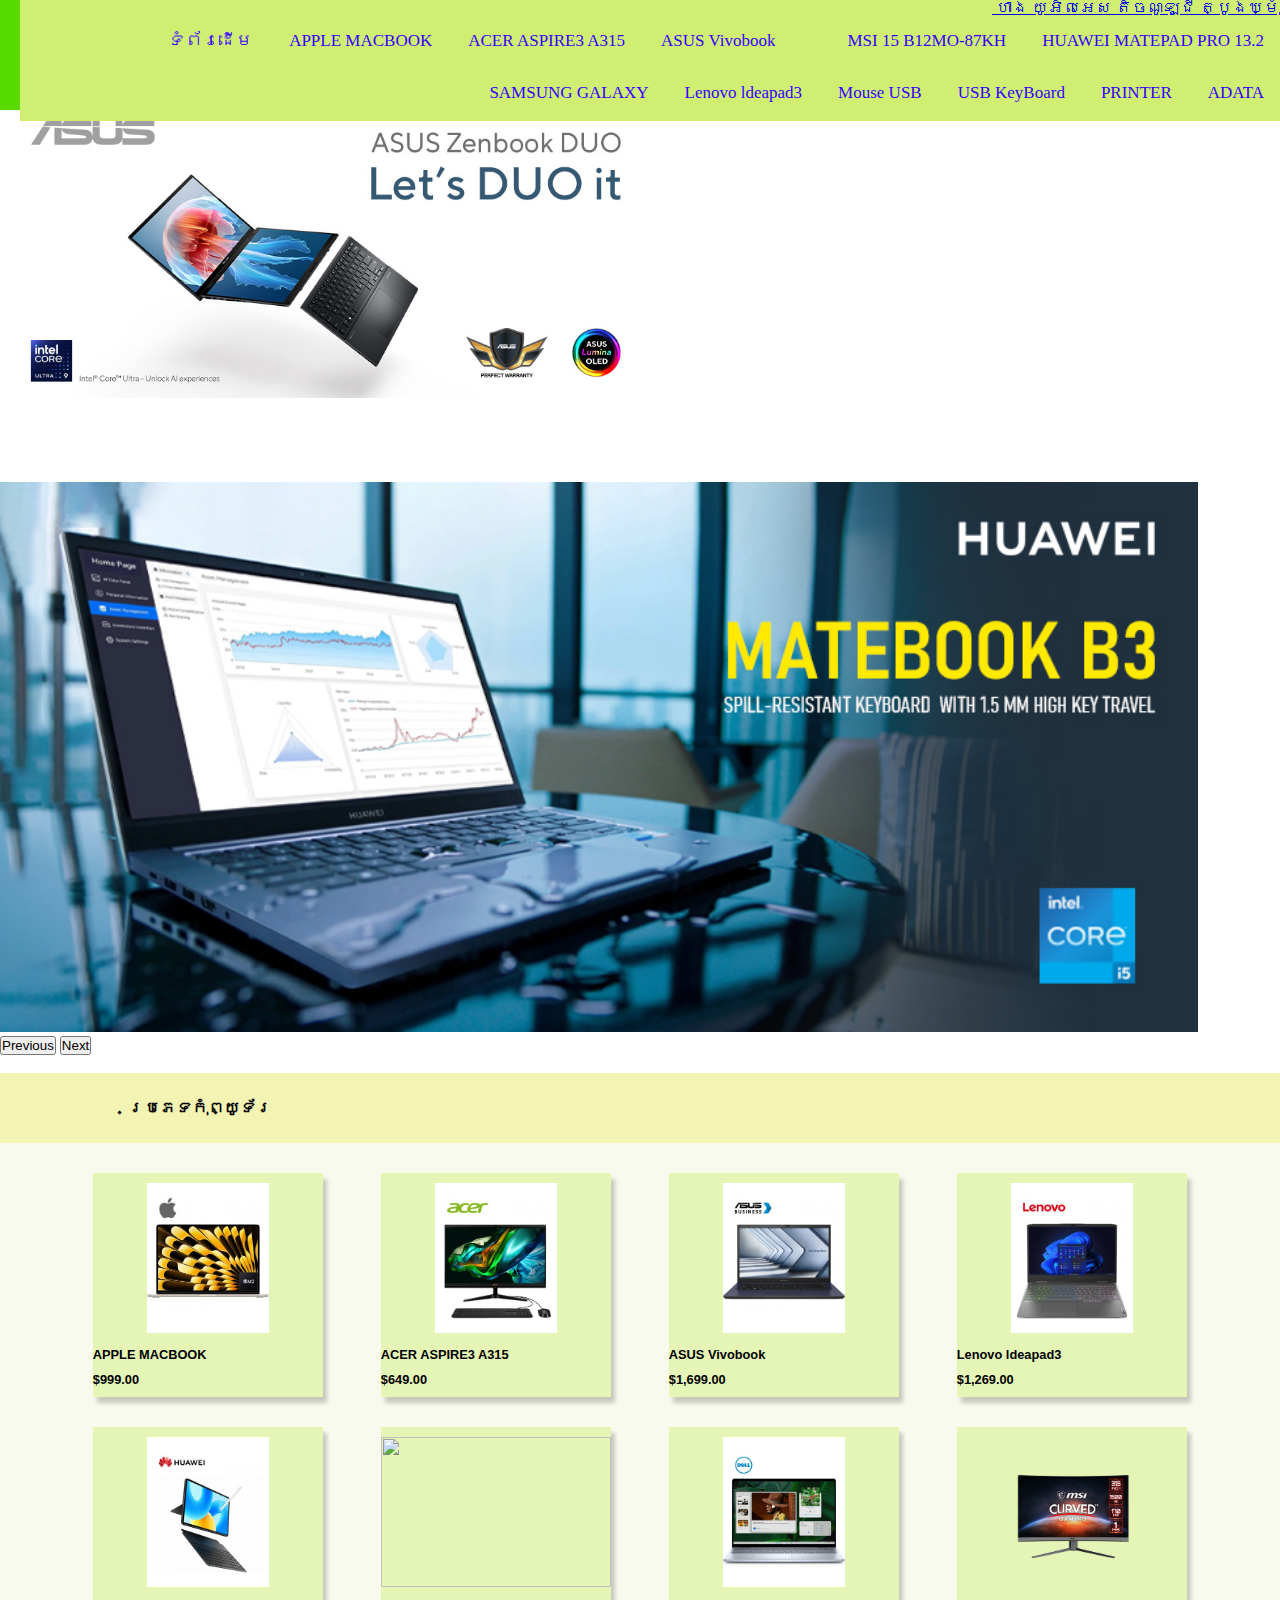
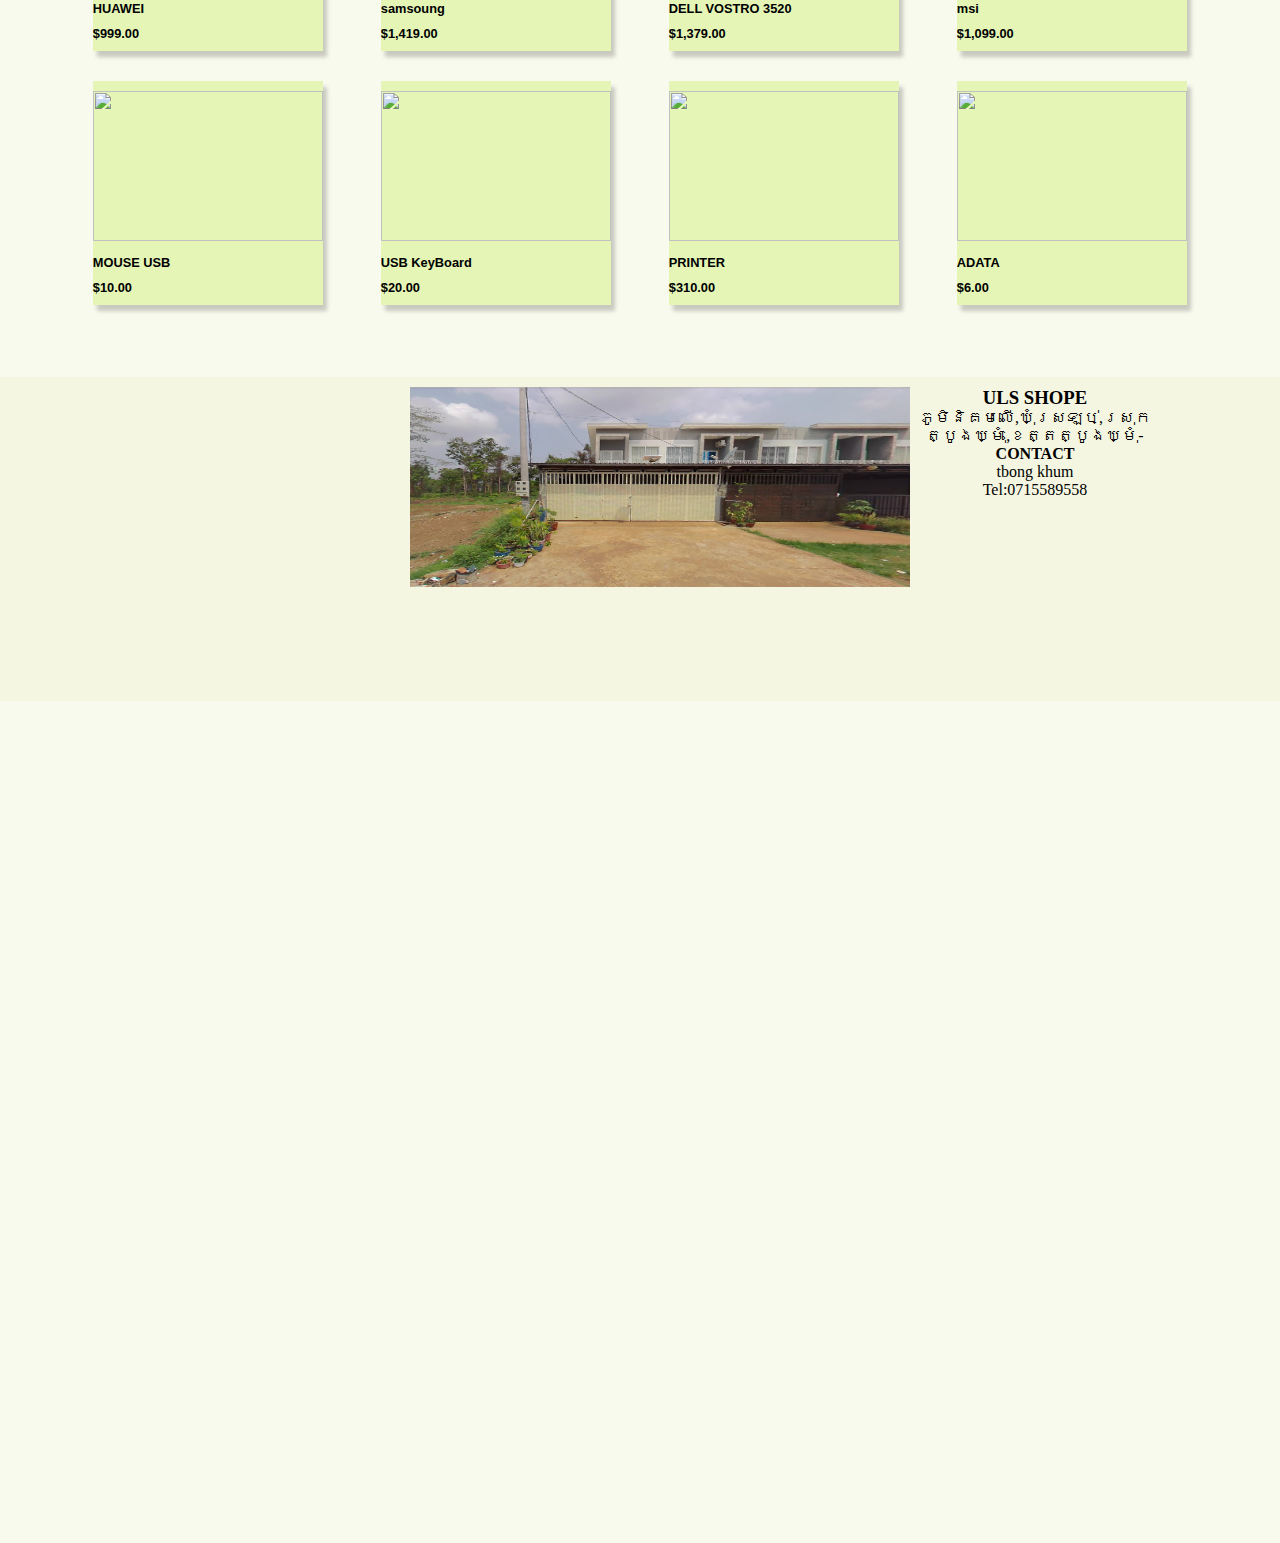
==== index.html @ 61cc7951 "Add files via upload" ====
<!DOCTYPE html>
<html lang="en">
<head>
    <meta charset="UTF-8">
    <meta http-equiv="X-UA-Compatible" content="IE=edge">
    <meta name="viewport" content="width=device-width, initial-scale=1.0">
    <title>Home Page</title>
    <link href="https://cdn.jsdelivr.net/npm/bootstrap@5.2.0/dist/css/bootstrap.min.css" rel="stylesheet" integrity="sha384-gH2yIJqKdNHPEq0n4Mqa/HGKIhSkIHeL5AyhkYV8i59U5AR6csBvApHHNl/vI1Bx" crossorigin="anonymous">
    <link rel="stylesheet" href="css_Home.css">
</head>
<body>
   <nav class="navbar navbar-expand-lg bg-light mb-2" id="body_nav">
  <div class="container-fluid">
    <a class="navbar-brand" href="Home.html"​​​ style="font-family: 'Khmer OS Muol Light';"><img height="40px" src="Image/HHH.jpg"   alt=""> ហាង យូអិលអេស តិចណូឡូជី  ត្បូងឃ្មុំ</a>
    <!-- <button class="navbar-toggler" type="button" data-bs-toggle="collapse" data-bs-target="#navbarSupportedContent" aria-controls="navbarSupportedContent" aria-expanded="false" aria-label="Toggle navigation">
      <span class="navbar-toggler-icon"></span>
    </button> -->
    <div class="collapse navbar-collapse" id="navbarSupportedContent">
      <ul class="navbar-nav me-auto mb-2 mb-lg-0"​ style="font-family: 'Khmer OS Battambang';">
        <li class="nav-item">
            <a class="nav-link" href="Home.html">ទំព័រដើម </a>
          </li>
        <li class="nav-item">
          <a class="nav-link" href="Products.html">APPLE MACBOOK </a>
        </li>
        <li class="nav-item">
            <a class="nav-link" href="acer.html">ACER ASPIRE3 A315</a>
          </li>
        
        <li class="nav-item">
            <a class="nav-link" href="asus.html">ASUS Vivobook</a>
          </li>
          <li class="nav-item">
            <a class="nav-link" href="Indexw/Page.2.html"></a>
          </li>
          <li class="nav-item">
            <a class="nav-link" href="msi.html">MSI 15 B12MO-87KH</a>
          </li>
          <li class="nav-item">
            <a class="nav-link" href="huawei.html">HUAWEI MATEPAD PRO 13.2</a>
          </li>
          <li class="nav-item">
            <a class="nav-link" href="samsung.html">SAMSUNG GALAXY</a>
          </li>
          <li class="nav-item">
            <a class="nav-link" href="lenovo.html">Lenovo ldeapad3</a>
          </li>
          <li class="nav-item">
            <a class="nav-link" href="mouse.html">Mouse USB</a>
          </li>
          <li class="nav-item">
            <a class="nav-link" href="usbandkeyboard.html">USB KeyBoard</a>
          </li>
          <li class="nav-item">
            <a class="nav-link" href="Printer.html">PRINTER</a>
          </li>
        </li>
        <li class="nav-item">
          <a class="nav-link" href="adata.html"> ADATA</a>
        </li>
    </div>
  </div>
</nav>
    <div class="container">
        <div id="carouselExampleIndicators" class="carousel slide" data-bs-ride="true">
            <div class="carousel-indicators">
              <button type="button" data-bs-target="#carouselExampleIndicators" data-bs-slide-to="0" class="active" aria-current="true" aria-label="Slide 1"></button>
              <button type="button" data-bs-target="#carouselExampleIndicators" data-bs-slide-to="1" aria-label="Slide 2"></button>
              <button type="button" data-bs-target="#carouselExampleIndicators" data-bs-slide-to="2" aria-label="Slide 3"></button>
            </div>
            <div class="carousel-inner">
              <div class="carousel-item active">
                <img src="Slide/asus.jpg" class="d-block w-100 slide" alt="..." height=300px">
              </div>
              <div class="carousel-item active">
                <img src="Slide/bt.jpg" class="d-block w-100 slide" alt="..." height="550px">
              </div>
              
            <button class="carousel-control-prev" type="button" data-bs-target="#carouselExampleIndicators" data-bs-slide="prev">
              <span class="carousel-control-prev-icon" aria-hidden="true"></span>
              <span class="visually-hidden">Previous</span>
            </button>
            <button class="carousel-control-next" type="button" data-bs-target="#carouselExampleIndicators" data-bs-slide="next">
              <span class="carousel-control-next-icon" aria-hidden="true"></span>
              <span class="visually-hidden">Next</span>
            </button>
          </div>
    </div>
    <br>
    <div class="body_all">
        
        <div class="Buttom">
            <div class="mide">
                <div class="mide_all">
                    <h1  style="font-family: Khmer os siemreab;">ប្រភេទកុំព្យូទ័រ</h1>
                
                </div>
            </div>
            <div class="Buttom_all">
                <ul>
                    <li>
                        <div class="mul">
                            <div class="in">
                                <img src="macbook/m2.jpg" alt="">
                               
                            <div class="on">
                                <h1>APPLE MACBOOK</h1>
                                <h2>$999.00</h2>
                                
                                </p>
                               
                        </div>
                    </li>

                    <li>
                        <div class="mul">
                            <div class="in">
                                <img src="acer/a2.jpg" alt="">
                               
                            <div class="on">
                                <h1>ACER ASPIRE3 A315</h1>
                                <h2>$649.00 </h2>
                                
                                
                        </div>
                    </li>
                    <li>
                        <div class="mul">
                            <div class="in">
                                <img src="asus/s5.jpg" alt="">
                               
                            <div class="on">
                                <h1>ASUS Vivobook</h1>
                                <h2>$1,699.00</h2>
                                
                                
                        </div>
                    </li>
                    <li>
                        <div class="mul">
                            <div class="in">
                                <img src="lenovo/n4.jpg" alt="">
                               
                            <div class="on">
                                <h1>Lenovo ldeapad3</h1>
                                <h2>$1,269.00   </h2>
                               
                                </p>
                               
                        </div>
                    </li>
                </ul>
        </div>
        <div class="Buttom_all">
            <ul>
                <li>
                    <div class="mul">
                        <div class="in">
                            <img src="huawei/v4.jpg" alt="">
                        
                        <div class="on">
                            <h1>HUAWEI</h1>
                            <h2> $999.00   </h2>
                            
                    </div>
                </li>

                <li>
                    <div class="mul">
                        <div class="in">
                            <img src="samsung/u4.jpg" alt="">
                            
                        <div class="on">
                            <h1>samsoung</h1>
                            <h2>$1,419.00</h2>
                                                     </p>
                            
                    </div>
                </li>
                <li>
                    <div class="mul">
                        <div class="in">
                            <img src="Dell/d8.jpg" alt="">
                            
                        <div class="on">
                            <h1>DELL VOSTRO 3520</h1>
                            <h2>$1,379.00
                            </h2>
                           
                            
                    </div>
                </li>
                <li>
                    <div class="mul">
                        <div class="in">
                            <img src="msi/o3.png" alt="">
                            
                        <div class="on">
                            <h1>msi</h1>
                            <h2>$1,099.00                            </h2>
                           
                            
                        </div>
                    </div>
                </li>
                                 
            </ul>
    </div>
    <div class="Buttom_all">
        <ul>
            <li>
                <div class="mul">
                    <div class="in">
                        <img src="Image/i5.jpg" alt="">
                    
                    <div class="on">
                        <h1>MOUSE USB</h1>
                        <h2>$10.00 </h2>
                        
                        
                </div>
            </li>

            <li>
                <div class="mul">
                    <div class="in">
                        <img src="Image/k4.jpg" alt="">
                        
                    <div class="on">
                        <h1> USB KeyBoard</h1>
                        <h2>$20.00  </h2>
                        
                        
                </div>
            </li>
            <li>
                <div class="mul">
                    <div class="in">
                        <img src="Image/p11.jpg" alt="">
                        
                    <div class="on">
                        <h1> PRINTER </h1>
                        <h2>$310.00  </h2>
                       
                        
                </div>
            </li>
            <li>
                <div class="mul">
                    <div class="in">
                        <img src="Image/T11.jpg" alt="">
                       
                    <div class="on">
                        <h1>ADATA </h1>
                        <h2>$6.00 </h2>
                        
                       
                </div>
            </li>
           </ul>
</div><br><br><br><br>
<div class="footer_google">
    <li>
        <div>
            <p>
             <iframe src="https://www.google.com/maps/embed?pb=!1m14!1m8!1m3!1d3904.428142446558!2d105.768981!3d11.875247!3m2!1i1024!2i768!4f13.1!3m3!1m2!1s0x310c8b27fff44fbb%3A0x6b78d5192f0e0812!2sULS%20Technology!5e0!3m2!1sen!2skh!4v1721029692020!5m2!1sen!2skh" width="400" height="300" style="border:0;" allowfullscreen="" loading="lazy" referrerpolicy="no-referrer-when-downgrade"></iframe>
            </p>
         </div>
    </li>
    <li class="img_google">
        <img src="pic google.png" alt="">
    </li>
            <div class="footer-col-3">
            <h3>ULS SHOPE</h3>
            <ul style="font-family: Khmer OS Siemreap;" >
            <li>ភូមិនិគមលើ,ឃុំស្រឡប់,ស្រុកត្បូងឃ្មុំ,ខេត្តត្បូងឃ្មុំ-</li>
            <h4>CONTACT</h4>
            <li>tbong khum</li>
            <li>Tel:0715589558</li>
            </ul>
            </div>
---- css_Home.css ----
*{
    padding: 0;
    margin: 0;
}
body{
    padding: 0;
    margin: 0;
    width: 100%;
    height: 100vh;
    background: #ffffff;
}
.slide{
    object-fit: cover;
}
.body_all{
    position: relative;
    display: block;
    width: 100%;
    height: 100vh;
   margin-top: 0px;
}
   
.Buttom{
    height: 230%;
    width: 100%;
    background: rgba(230, 236, 189, 0.258);
    
}
.mide{
   margin-top: 0dvb;
    height: 70px;
    width: 100%;
    background: #f3f3b3;
    
    
}
.mide .mide_all{
    margin: 0 auto;
    padding: 0 auto;  
    display: flex;
    align-items: center;
    width: 80%;
    height: 100%;
    border-bottom: 7px solidrgb(12, 67, 196);
    
    
   
}
.mide .mide_all h1{
    color: rgb(0, 0, 0);
    font-size: 1em;

}
.Buttom_all{
    width: 100%;
    margin-top: 30px;
    
}
.Buttom_all ul{
    margin: 0 auto;
    padding: 0 auto;  
    width: 90%;
    position: relative;
    display: flex;
    justify-content: space-around;

}
.Buttom_all ul li{
    width: 20%;
    list-style: none;
    
}
.mul {
   box-shadow: 4px 6px 4px 0 rgba(0, 0, 0, 0.2);
    text-align: center;
    width: 100%;
    padding: 10px 0;
    background: #e4f5b6;

}
.mul img{
    width: 100%;
    height: 150px;
   object-fit: contain;    
}
.mul .in input{
    border-radius: 10px;
    border: none;
    background: rgb(93, 238, 49);
    width: 80%;
    height: 40px;
    margin: 25px 0;
    cursor: pointer;
}
.toyou .in input{
    border-radius: 10px;
    border: none;
    background: rgb(204, 0, 0);
    width: 80%;
    height: 40px;
    margin: 25px 0;
    cursor: pointer;
}
.mul .on{
    text-align: center;
}
.mul .on h1{
    text-align: left;
    font-family: sans-serif;
    padding: 10px 0;
    font-size: 0.8em;
}
.mul .on h2{
    text-align: left;
    font-family: sans-serif;
    color:#000000 ;
    font-size: 0.8em;
}
.mul .on p{
    text-align: left;
    font-size: 0.7em;
    font-family: khmer os;
}
.mul .on input{
    margin: 10px 0;
    border-radius: 5px;
    border: none;
    background: #10e91f;
    border: 80px solidrgb(251, 251, 251);
    width: 90%;
    height: 30px;
    cursor: pointer;
    
} 
.page-btn{
    margin: 0 auto 80px;
}
.page-btn span{
    display: inline-block;
    border: 1px solid #010753;
    margin-left: 10px;
    width: 30px;
    height: 30px;
    text-align: center;
    /* line-height: 30px; */
    cursor: pointer;
}
li a{
    float: left;
    color: rgb(84, 0, 251);
    text-align: left;
    padding: 14px 16px;
    text-decoration: none;
    font-size: 17px;
}
.topnav img{
    margin: central;
}
li a{
    color: #3502ff;
}
.topnav a:hover {
    color: rgb(34, 232, 16);
}
.topnav a.active {
    background-color: #0ee719;
}
.carousel-item{
    margin-top: 80px;
}
.container-fluid{
    background-color: #cfee72;
    position: fixed;
    
    margin-top: 10px;
    z-index: 1000;
    
}
#body_nav{
    background-color:#58dc00 ;
    position: fixed;
    z-index: 1000;
    width: 200vh;
    height: 70px;
    margin-top: 0px;
}
.navbar-brand{
    /* background-color: #3502ff; */
    height: auto;
}
.topnav input[type=text] {
    float: right;
    padding: 6px;
    border: none;
    margin-top: 8px;
    margin-right: 20px;
    font-size: 20px;
    font-family: sans-serif;
}
.navbar{
    display: flex;
    align-items: center;
    padding: 20px;
    background-color: #141414;
}
nav{
    flex: 1;
    text-align: right;
}
nav ul{
    direction: inline-block;
    line-height: none;
    
}
nav ul li{
    display: inline-block;
    /* margin-right: 10px; */
}


.b{
    text-align: left;
    font-family: sans-serif;
 
}
.input img{
    width: 80%;
    height: 200px;
    margin-left: 60px;
}
.footer{
    background: #f8f8f4;
    color: #0e0e0e;
    font-size: 14px;
    padding: 40px 0 40px;
}
.footer p{
    color: #121111;
}
footer h3{
    color: #d5e3d1;
    margin-bottom: 20px;
}
.footer-col-1, .footer-col-2,.footer-col-2,.footer-col-3, .footer-col-4{
    min-width: 250px;
    margin-bottom: 20px;
}
.footer-col-1{
    flex-basis: 30%;
}
.footer-col-2{
    flex: 1;
    text-align: center;
}
.footer-col-2 img{
    width: 180px;
    margin-bottom: 20px;
}
.footer-col-3,.footer-col-4{
    flex-basis: 12%;
    text-align: center;
}
ul{
    list-style-type: none;
}
.footer_google{
    width: 100%;
    height: auto;
    display: flex;
    position: absolute;
    list-style: none;
    background-color: rgba(230, 236, 189, 0.258);
    padding: 10px;
}
.img_google img{
    width: 500px;
    height: 200px;
}
.img_height img{
    width: 20px;
    height: 20px;
}
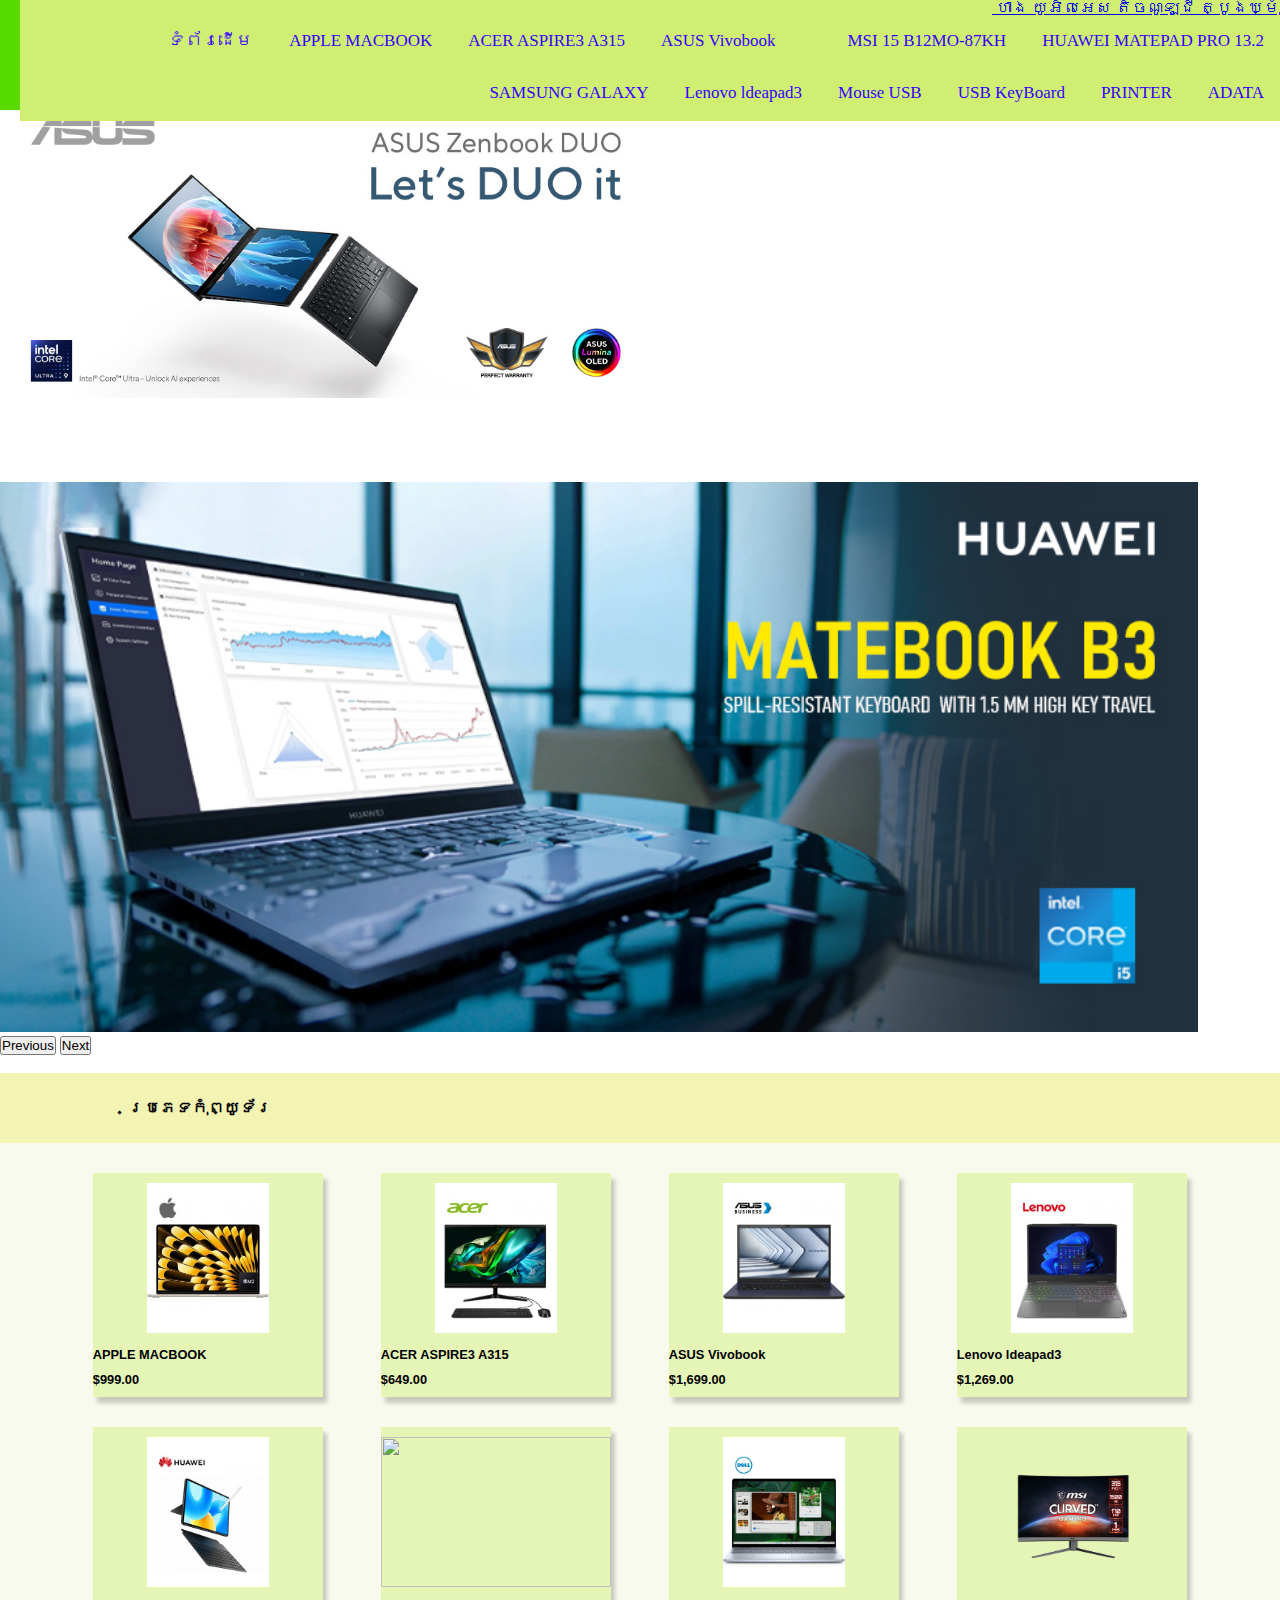
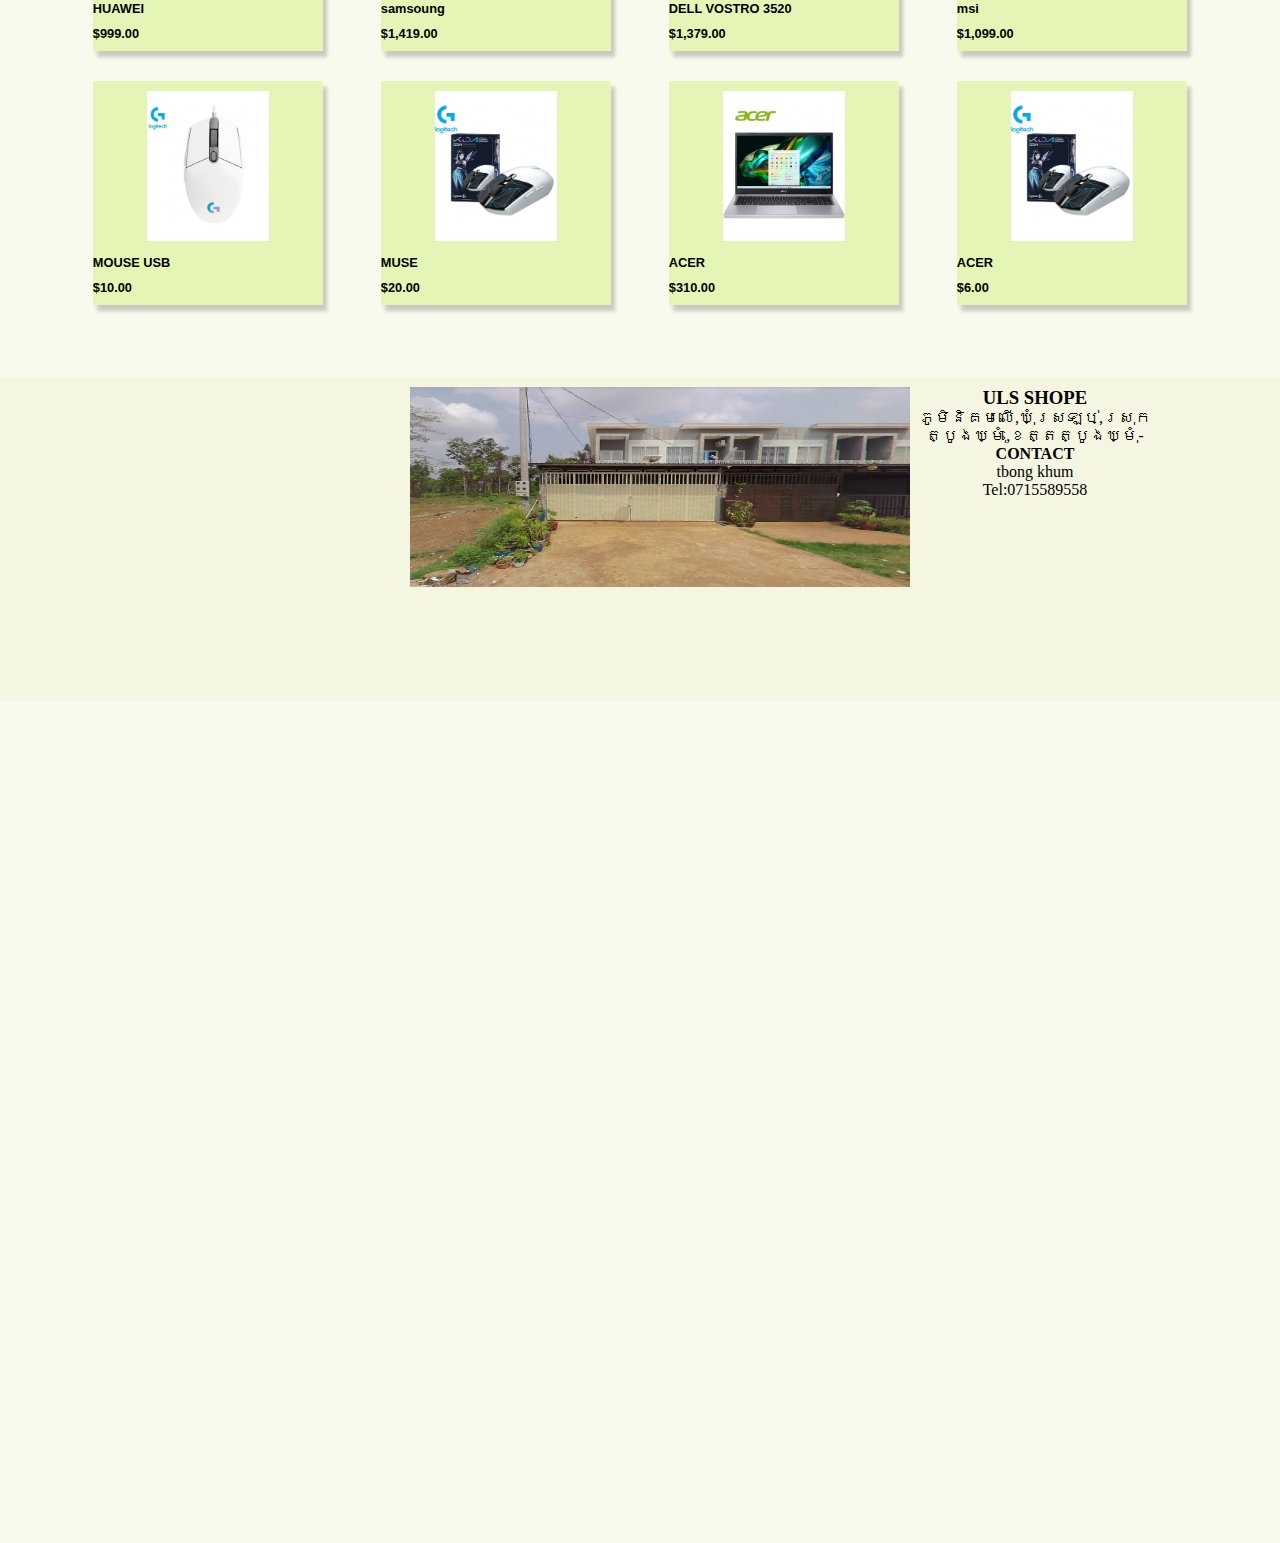
==== commit 80683c7b: "Update index.html" ====
--- a/index.html
+++ b/index.html
@@ -211,7 +211,7 @@
             <li>
                 <div class="mul">
                     <div class="in">
-                        <img src="Image/i5.jpg" alt="">
+                        <img src="mouse/e1.jpg" alt="">
                     
                     <div class="on">
                         <h1>MOUSE USB</h1>
@@ -224,10 +224,10 @@
             <li>
                 <div class="mul">
                     <div class="in">
-                        <img src="Image/k4.jpg" alt="">
-                        
-                    <div class="on">
-                        <h1> USB KeyBoard</h1>
+                        <img src="mouse/e11.jpg" alt="">
+                        
+                    <div class="on">
+                        <h1> MUSE</h1>
                         <h2>$20.00  </h2>
                         
                         
@@ -236,10 +236,10 @@
             <li>
                 <div class="mul">
                     <div class="in">
-                        <img src="Image/p11.jpg" alt="">
-                        
-                    <div class="on">
-                        <h1> PRINTER </h1>
+                        <img src="acer/a1.jpg" alt="">
+                        
+                    <div class="on">
+                        <h1> ACER </h1>
                         <h2>$310.00  </h2>
                        
                         
@@ -248,10 +248,10 @@
             <li>
                 <div class="mul">
                     <div class="in">
-                        <img src="Image/T11.jpg" alt="">
+                        <img src="mouse/e11.jpg" alt="">
                        
                     <div class="on">
-                        <h1>ADATA </h1>
+                        <h1>ACER </h1>
                         <h2>$6.00 </h2>
                         
                        
@@ -279,4 +279,4 @@
             <li>Tel:0715589558</li>
             </ul>
             </div>
-        +        
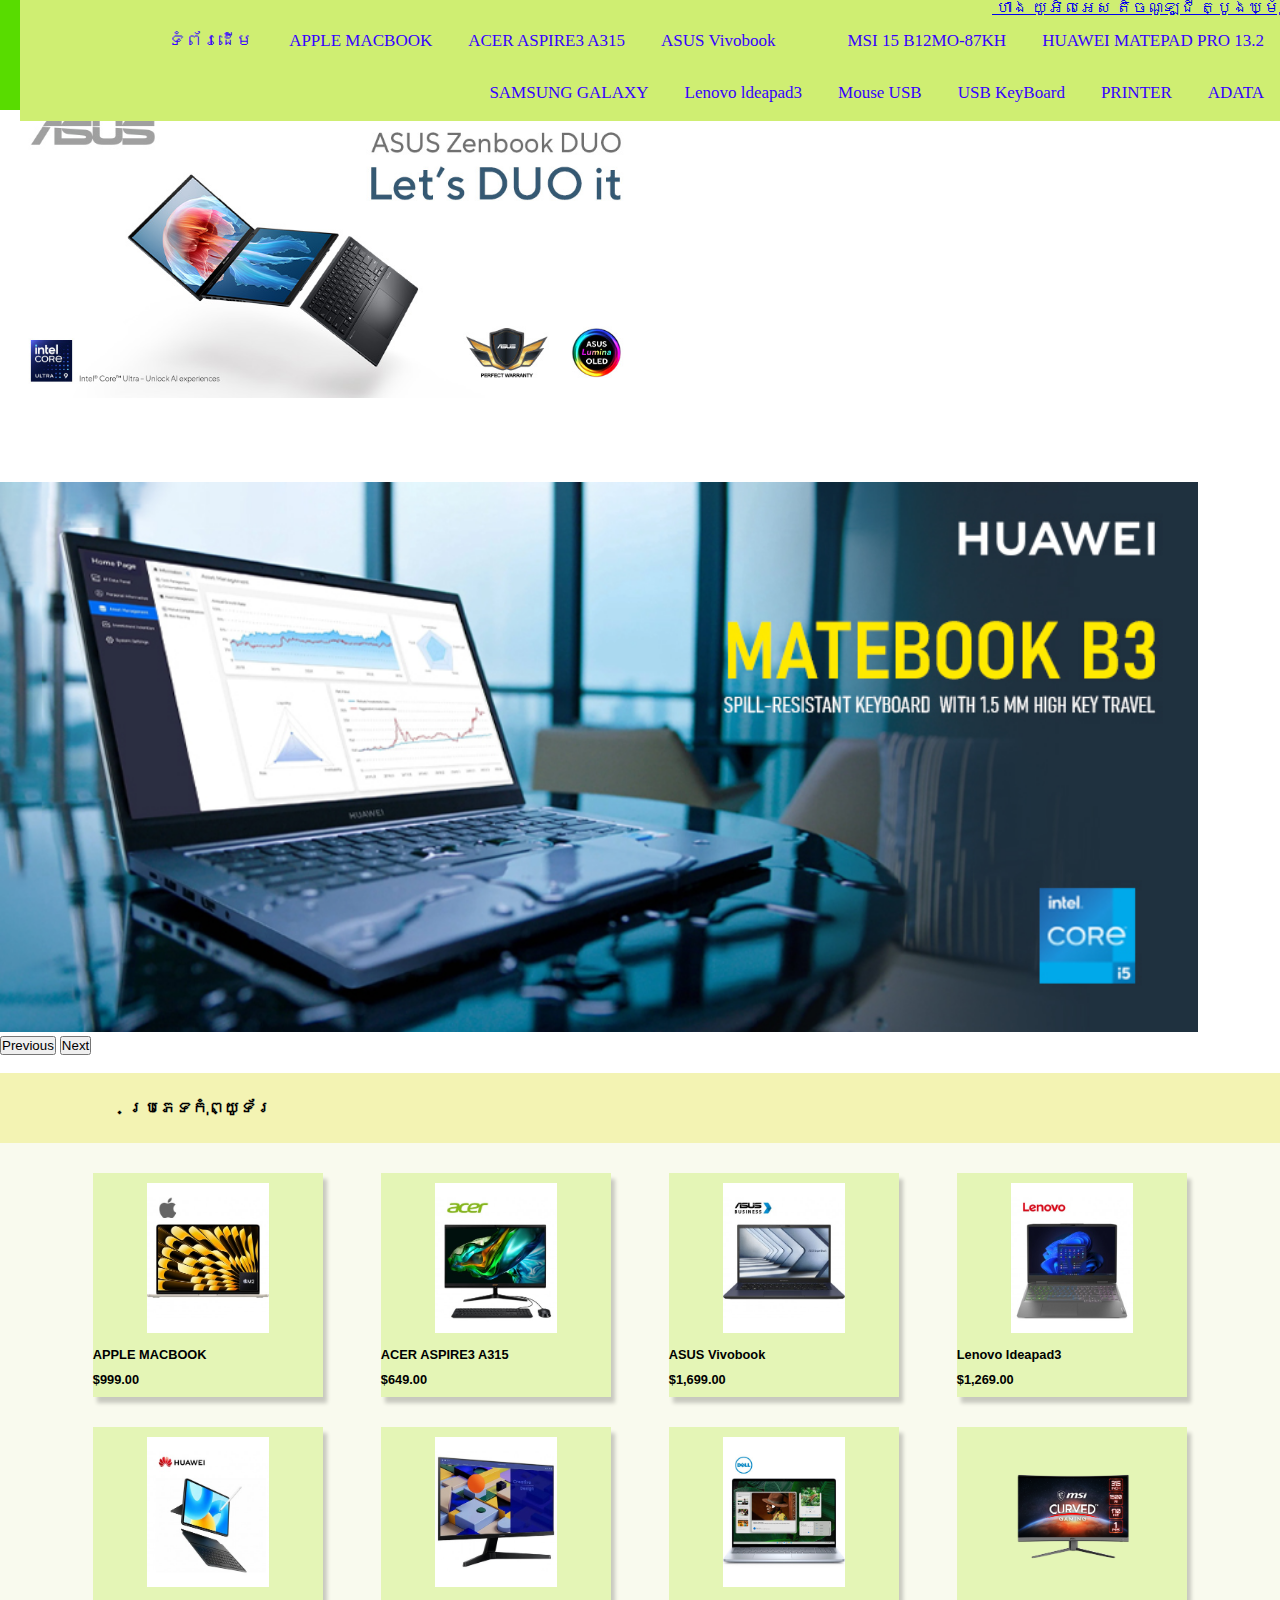
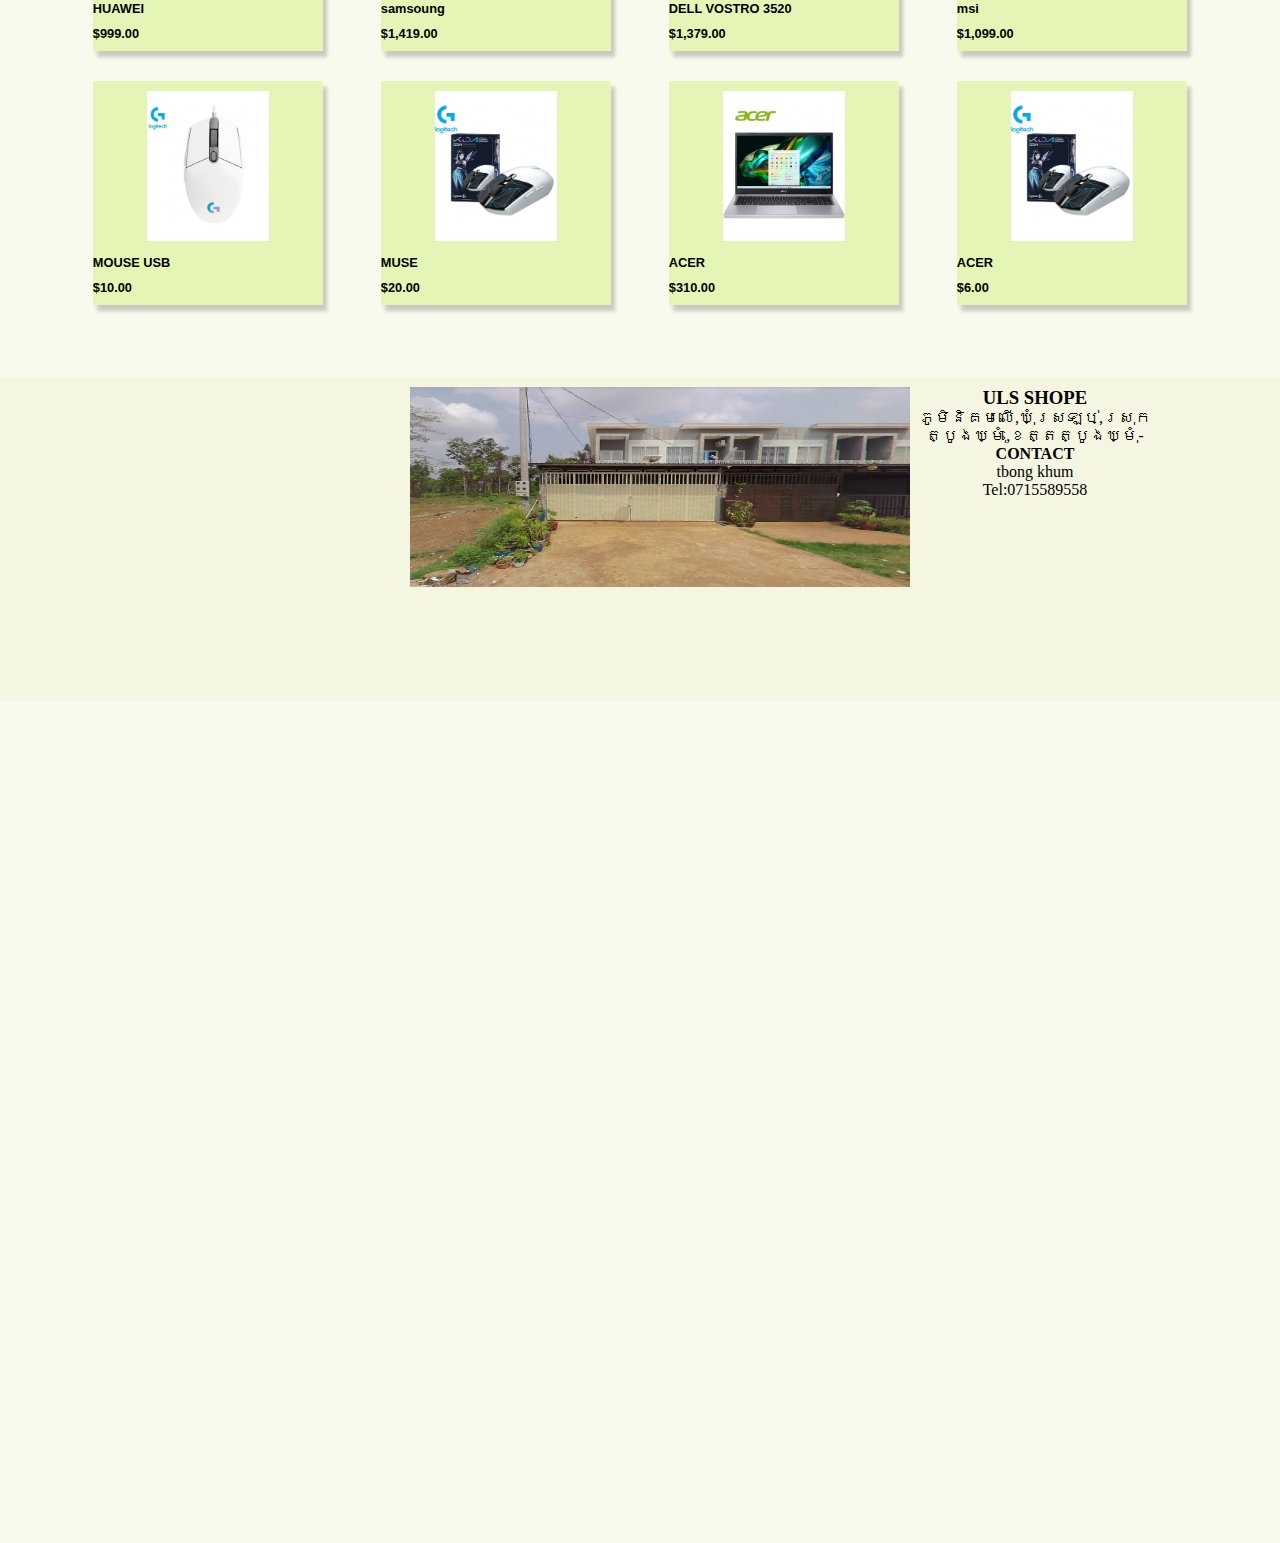
==== commit c44b13de: "Update index.html" ====
--- a/index.html
+++ b/index.html
@@ -168,7 +168,7 @@
                 <li>
                     <div class="mul">
                         <div class="in">
-                            <img src="samsung/u4.jpg" alt="">
+                            <img src="samsung/u3.jpg" alt="">
                             
                         <div class="on">
                             <h1>samsoung</h1>
